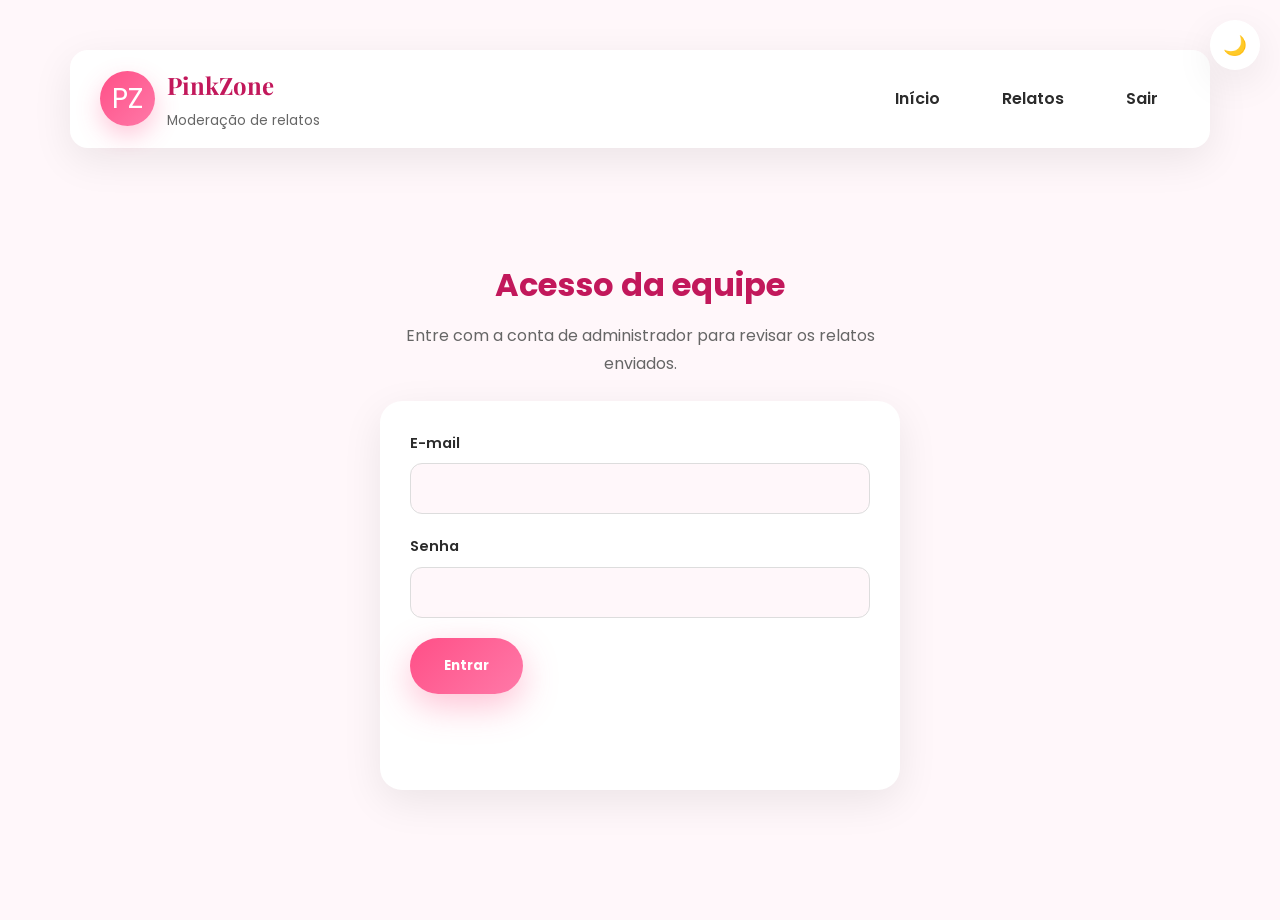
==== admin.html @ 6c85ef93 "Adicionar relatos com Supabase, envio anonimo e painel de moderacao" ====
<!DOCTYPE html>
<html lang="pt-BR">

<head>

<meta charset="UTF-8">

<meta name="viewport" content="width=device-width, initial-scale=1.0">

<meta name="theme-color" content="#ff4f87">

<meta name="robots" content="noindex, nofollow">

<title>PinkZone - Moderação de relatos</title>

<link rel="stylesheet" href="testepz.css">

<link rel="preconnect" href="https://fonts.googleapis.com">

<link rel="preconnect" href="https://fonts.gstatic.com" crossorigin>

<link href="https://fonts.googleapis.com/css2?family=Poppins:wght@300;400;500;600;700;800&display=swap" rel="stylesheet">

</head>

<body>

<button class="dark-mode-toggle" aria-label="Ativar tema escuro">◐</button>

<header>

<nav>

<div class="logo">

<span class="logo-icon">PZ</span>

<div class="logo-text">

<h2>PinkZone</h2>

<small>Moderação de relatos</small>

</div>

</div>

<ul>

<li><a href="testepz.html">Início</a></li>

<li><a href="relatos.html">Relatos</a></li>

<li><a href="#" id="botaoSair">Sair</a></li>

</ul>

</nav>

</header>

<main class="admin-main">

<section id="areaLogin" class="admin-login">

<h1>Acesso da equipe</h1>

<p>Entre com a conta de administrador para revisar os relatos enviados.</p>

<form id="formLogin" class="relato-form">

<div class="relato-campo">

<label for="adminEmail">E-mail</label>

<input id="adminEmail" type="email" autocomplete="username" required>

</div>

<div class="relato-campo">

<label for="adminSenha">Senha</label>

<input id="adminSenha" type="password" autocomplete="current-password" required>

</div>

<button type="submit" class="btn-primary">Entrar</button>

<p id="statusLogin" class="relato-status" role="status" aria-live="polite"></p>

</form>

</section>

<section id="areaPainel" class="admin-painel" hidden>

<h1>Moderação de relatos</h1>

<p>
Revise o texto removendo nomes, lugares ou qualquer dado que possa
identificar alguém antes de publicar.
</p>

<div class="admin-controles">

<label for="filtroStatus">Mostrar:</label>

<select id="filtroStatus">
<option value="todos">Todos</option>
<option value="pendente">Pendentes</option>
<option value="publicado">Publicados</option>
<option value="arquivado">Arquivados</option>
</select>

<button type="button" id="botaoAtualizar" class="btn-secondary">Atualizar</button>

</div>

<p id="statusPainel" class="relato-status" role="status" aria-live="polite"></p>

<div id="listaAdmin" class="relatos-lista"></div>

</section>

</main>

<script src="supabase-config.js"></script>

<script src="supabase-client.js"></script>

<script src="admin.js"></script>

<script src="scriptpzteste.js"></script>

</body>

</html>
---- testepz.css ----
/* ===========================================
   PINKZONE 2.0
   Desenvolvido para o Projeto TCC
=========================================== */

/* GOOGLE FONTS */

@import url('https://fonts.googleapis.com/css2?family=Poppins:wght@300;400;500;600;700;800&family=Playfair+Display:wght@600;700&display=swap');

/* ===========================================
   VARIÁVEIS
=========================================== */

:root{

    --rosa:#ff4f87;
    --rosa-claro:#ffe4ec;
    --rosa-escuro:#c2185b;

    --roxo:#7b2cbf;

    --branco:#ffffff;

    --cinza:#666666;

    --texto:#2b2b2b;

    --background:#fff7fa;

    --gradiente:linear-gradient(135deg,#ff4f87,#ff79a8);

    --sombra:0 12px 40px rgba(0,0,0,.08);

    --radius:22px;

    --transition:.35s ease;

}


/* ===========================================
RESET
=========================================== */

*{

margin:0;

padding:0;

box-sizing:border-box;

font-family:"Poppins",sans-serif;

}


html{

scroll-behavior:smooth;

}


body{

background:var(--background);

color:var(--texto);

overflow-x:hidden;

line-height:1.7;

}


/* ===========================================
LINKS
=========================================== */

a{

text-decoration:none;

color:inherit;

}


img{

max-width:100%;

display:block;

}


/* ===========================================
BOTÃO SAÍDA RÁPIDA
=========================================== */

.quick-exit{

position:fixed;

right:25px;

bottom:25px;

background:#d62839;

color:white;

padding:15px 28px;

border-radius:40px;

font-weight:700;

box-shadow:0 12px 30px rgba(214,40,57,.4);

z-index:9999;

transition:var(--transition);

}

.quick-exit:hover{

transform:translateY(-5px);

}


/* ===========================================
HEADER
=========================================== */

header{

padding:30px 20px;

}


header h1{

font-size:4rem;

font-family:"Playfair Display",serif;

color:var(--rosa-escuro);

}


header p{

margin-top:10px;

font-size:1.2rem;

color:var(--cinza);

}


/* ===========================================
MENU
=========================================== */

nav{

    width:92%;
    max-width:1200px;

    margin:20px auto;

    display:flex;
    justify-content:space-between;
    align-items:center;

    background:white;

    padding:15px 30px;

    border-radius:18px;

    box-shadow:var(--sombra);

    position:sticky;

    top:20px;

    z-index:999;

}
nav ul{

    display:flex;

    align-items:center;

    gap:18px;

    list-style:none;

    margin:0;

    padding:0;

}


nav a{

    display:flex;

    align-items:center;

      justify-content:space-between;


    padding:12px 22px;

    border-radius:12px;

    color:var(--texto);

    font-weight:600;

    white-space:nowrap;

    transition:.3s;

}

nav a::after{

    content:"";

    position:absolute;

    left:50%;

    bottom:-5px;

    width:0;

    height:3px;

    background:var(--rosa);

    border-radius:50px;

    transform:translateX(-50%);

    transition:.3s;

}

nav a:hover::after{

    width:70%;

}

nav a:hover{

    background:var(--rosa-claro);

    color:var(--rosa-escuro);

}

nav .active{

background:var(--gradiente);

color:white;

}


/* ===========================================
MAIN
=========================================== */

main{

width:min(1200px,92%);

margin:auto;

padding:60px 0;

}


/* ===========================================
HERO
=========================================== */

.hero{

display:grid;

grid-template-columns:1fr 1fr;

align-items:center;

gap:70px;

min-height:85vh;

}


.hero-text h1{

font-size:4.5rem;

line-height:1.15;

margin:25px 0;

font-family:"Playfair Display",serif;

}


.hero-text h1 span{

color:var(--rosa);

}


.hero-text p{

font-size:1.15rem;

color:var(--cinza);

margin-bottom:40px;

max-width:550px;

}


/* Badge */

.hero-badge{

display:inline-flex;

align-items:center;

gap:10px;

background:var(--rosa-claro);

padding:10px 18px;

border-radius:50px;

font-weight:600;

color:var(--rosa-escuro);

}


/* ===========================================
BOTÕES HERO
=========================================== */

.hero-buttons{

display:flex;

gap:20px;

margin-top:20px;

flex-wrap:wrap;

}


.btn-primary{

background:var(--gradiente);

color:white;

padding:18px 34px;

border-radius:50px;

font-weight:700;

box-shadow:0 12px 35px rgba(255,79,135,.35);

transition:var(--transition);

display:inline-block;

}


.btn-primary:hover{

transform:translateY(-6px);

}


.btn-secondary{

background:white;

padding:18px 34px;

border-radius:50px;

font-weight:700;

box-shadow:var(--sombra);

transition:var(--transition);

}


.btn-secondary:hover{

background:var(--rosa-claro);

}


/* ===========================================
IMAGEM HERO
=========================================== */

.hero-image{

display:flex;

justify-content:center;

align-items:center;

}


.hero-image img{

width:100%;

max-width:580px;

animation:flutuar 4s ease-in-out infinite;

}


/* ===========================================
ANIMAÇÃO
=========================================== */

@keyframes flutuar{

0%{

transform:translateY(0px);

}

50%{

transform:translateY(-15px);

}

100%{

transform:translateY(0px);

}

}

/* ===========================================
ESTATÍSTICAS
=========================================== */

.stats{

display:grid;

grid-template-columns:repeat(auto-fit,minmax(220px,1fr));

gap:25px;

margin:90px 0;

}

.stat{

background:white;

padding:35px;

border-radius:25px;

text-align:center;

box-shadow:var(--sombra);

transition:var(--transition);

position:relative;

overflow:hidden;

}

.stat::before{

content:"";

position:absolute;

left:0;

top:0;

width:100%;

height:5px;

background:var(--gradiente);

transform:scaleX(0);

transition:.4s;

}

.stat:hover::before{

transform:scaleX(1);

}

.stat:hover{

transform:translateY(-10px);

}

.stat h2{

font-size:2.8rem;

color:var(--rosa);

margin-bottom:10px;

font-weight:700;

}

.stat p{

color:var(--cinza);

font-size:.95rem;

}


/* ===========================================
SOBRE HOME
=========================================== */

.about-home{

margin:120px 0;

display:grid;

grid-template-columns:1fr 1fr;

gap:60px;

align-items:center;

}

.about-text h2{

font-size:2.8rem;

margin-bottom:25px;

font-family:"Playfair Display",serif;

color:var(--rosa-escuro);

}

.about-text p{

font-size:1.05rem;

margin-bottom:18px;

color:var(--cinza);

line-height:1.8;

}

.about-home::after{

content:"🌸";

display:flex;

align-items:center;

justify-content:center;

font-size:180px;

background:var(--rosa-claro);

border-radius:35px;

height:420px;

}


/* ===========================================
TÍTULOS
=========================================== */

.titulo-secao{

text-align:center;

font-size:2.8rem;

margin-bottom:60px;

font-family:"Playfair Display",serif;

color:var(--rosa-escuro);

}


/* ===========================================
GRID
=========================================== */

.grid-layout{

display:grid;

grid-template-columns:repeat(auto-fit,minmax(300px,1fr));

gap:30px;

}


/* ===========================================
CARDS
=========================================== */

.card{

background:white;

padding:35px;

border-radius:25px;

box-shadow:var(--sombra);

transition:.35s;

position:relative;

overflow:hidden;

}

.card::before{

content:"";

position:absolute;

top:0;

left:0;

height:6px;

width:100%;

background:var(--gradiente);

transform:scaleX(0);

transition:.4s;

}

.card:hover::before{

transform:scaleX(1);

}

.card:hover{

    transform:translateY(-10px);

    box-shadow:0 18px 45px rgba(0,0,0,.12);

}

.icone{

width:85px;

height:85px;

border-radius:50%;

display:flex;

align-items:center;

justify-content:center;

font-size:2rem;

background:var(--rosa-claro);

margin-bottom:25px;

}

.card h3{

font-size:1.35rem;

margin-bottom:18px;

color:var(--rosa-escuro);

}

.card p{

color:var(--cinza);

line-height:1.8;

}


/* ===========================================
CARD DESTAQUE
=========================================== */

.card.destaque{

    background:linear-gradient(135deg,#ff4f87,#ff79a8);

    color:white;

    border:none;

}

.card.destaque h3{

    color:white;

}

.card.destaque p{

    color:white;

}

.card.destaque .icone{

    background:rgba(255,255,255,.15);

}

body.dark-theme .card.destaque{

    background:linear-gradient(135deg,#ff4f87,#c2185b);

}

body.dark-theme .card.destaque h3,

body.dark-theme .card.destaque p{

    color:white;

}

body.dark-theme .card.destaque .icone{

    background:rgba(255,255,255,.15);

}

/* ===========================================
CTA
=========================================== */

.cta{

margin:120px 0;

background:var(--gradiente);

padding:100px;

border-radius:35px;

text-align:center;

color:white;

box-shadow:0 20px 50px rgba(255,79,135,.25);

}

.cta h2{

font-size:3rem;

margin-bottom:20px;

font-family:"Playfair Display",serif;

}

.cta p{

font-size:1.15rem;

max-width:700px;

margin:auto;

margin-bottom:35px;

opacity:.95;

}

.cta .btn-primary{

background:white;

color:var(--rosa-escuro);

box-shadow:none;

}

.cta .btn-primary:hover{

background:#fff4f8;

transform:translateY(-5px);

}


/* ===========================================
ANIMAÇÕES
=========================================== */

.card,
.stat,
.hero-text,
.hero-image{

    animation:fadeUp .8s ease forwards;

}

.card{

    background:white;
    padding:35px;
    border-radius:25px;
    box-shadow:var(--sombra);

    transition:
        transform .35s,
        box-shadow .35s,
        background .35s;

    transform:none;

}

.stat{

    opacity:0;
    animation:fadeCard .8s forwards;

}

@keyframes fadeCard{

    from{
        opacity:0;
        transform:translateY(30px);
    }

    to{
        opacity:1;
        transform:none;
    }

}

/* ===========================================
RODAPÉ
=========================================== */

footer{

margin-top:120px;

background:#fff7fa;

padding:60px 10%;

border-top:1px solid rgba(0,0,0,.08);

}

.footer-container{

display:grid;

grid-template-columns:2fr 1fr 1fr;

gap:50px;

}

.footer-logo h2{

font-family:"Playfair Display",serif;

color:var(--rosa-escuro);

font-size:2rem;

margin-bottom:15px;

}

.footer-logo p{

color:var(--cinza);

line-height:1.8;

}

.footer-links h3{

margin-bottom:20px;

color:var(--rosa-escuro);

}

.footer-links a{

display:block;

margin-bottom:12px;

color:var(--cinza);

transition:.3s;

}

.footer-links a:hover{

color:var(--rosa);

padding-left:8px;

}

.footer-copy{

margin-top:50px;

text-align:center;

color:var(--cinza);

font-size:.95rem;

}




/* ===========================================
MODO ESCURO
=========================================== */

.dark-mode-toggle{

position:fixed;

top:20px;

right:20px;

width:50px;

height:50px;

border:none;

border-radius:50%;

background:white;

cursor:pointer;

box-shadow:var(--sombra);

font-size:1.2rem;

z-index:9999;

transition:.3s;

}

.dark-mode-toggle:hover{

transform:rotate(20deg);

}

body.dark-theme{

--background:#121212;

--texto:#f2f2f2;

--cinza:#bdbdbd;

--branco:#1d1d1d;

--rosa-claro:#2a1d22;

}

body.dark-theme nav,

body.dark-theme .card,

body.dark-theme .stat,

body.dark-theme footer,

body.dark-theme .chat-container{

background:#1d1d1d;

}

body.dark-theme .chat-messages{

background:#161616;

}

body.dark-theme .chat-input-area{

background:#1d1d1d;

}

body.dark-theme input{

background:#121212;

color:white;

border-color:#333;

}
body.dark-theme{

transition:.4s;

}

body.dark-theme .btn-secondary{

background:#2a2a2a;

color:white;

}

body.dark-theme .btn-secondary:hover{

background:#333;

}

/* ===========================================
RESPONSIVIDADE
=========================================== */

@media(max-width:1000px){

.hero{

grid-template-columns:1fr;

text-align:center;

}

.hero-text{

order:2;

}

.hero-image{

order:1;

}

.hero-buttons{

justify-content:center;

}

.stats{

grid-template-columns:repeat(2,1fr);

}

.about-home{

grid-template-columns:1fr;

}

.about-home::after{

height:250px;

font-size:120px;

}

.footer-container{

grid-template-columns:1fr;

}

}

@media(max-width:768px){

header h1{

font-size:2.8rem;

}

.hero-text h1{

font-size:2.7rem;

}

.stats{

grid-template-columns:1fr;

}

.grid-layout{

grid-template-columns:1fr;

}

nav{

flex-direction:column;

border-radius:25px;

}

nav a{

width:100%;

text-align:center;

}

.cta{

padding:45px 25px;

}

.cta h2{

font-size:2rem;

}

.chat-container{

width:calc(100% - 30px);

right:15px;

height:450px;

}

.open-chat-btn{

right:15px;

}

.quick-exit{

left:15px;

right:15px;

width:auto;

text-align:center;

}

}

@media(max-width:500px){

.hero-text h1{

font-size:2.2rem;

}

.hero-text p{

font-size:1rem;

}

.btn-primary,

.btn-secondary{

width:100%;

text-align:center;

}

.hero-buttons{

flex-direction:column;

}

}
.hero{

gap:40px;

}

.about-text h2{

font-size:2.2rem;

}

.titulo-secao{

font-size:2.3rem;

}
body.dark-theme .card{

background:#1d1d1d;

color:#f5f5f5;

border:1px solid #333;

}

body.dark-theme .card h3{

color:#ff7aa8;

}

body.dark-theme .card p{

color:#d5d5d5;

}

body.dark-theme .icone{

background:#2b2b2b;

}
.logo{

    display:flex;

    align-items:center;

    gap:12px;

    flex-shrink:0;
    text-decoration:none;
    border-radius:16px;
    transition:transform .2s ease, opacity .2s ease;

}

.logo:hover{

    transform:translateY(-2px);
    opacity:.85;

}

.logo:focus-visible{

    outline:3px solid var(--rosa);
    outline-offset:6px;

}

.logo-icon{

    width:55px;

    height:55px;

    border-radius:50%;

    background:var(--gradiente);

    display:flex;

    justify-content:center;

    align-items:center;

    font-size:28px;

    color:white;

    box-shadow:0 10px 25px rgba(255,79,135,.30);

}

.logo-text h2{

    font-size:1.5rem;

    margin:0;

    color:var(--rosa-escuro);

    font-family:"Playfair Display",serif;

}

.logo-text small{

    color:var(--cinza);

    font-size:.85rem;

}

.menu-alerta{

    background:#d62839;

    color:#fff !important;

    padding:12px 24px;

    border-radius:50px;

    font-weight:700;

    transition:.3s;

}

.menu-alerta:hover{

    background:#b71c2d;

    color:white !important;

    transform:translateY(-2px);

}

/*=========================
PESQUISA REDE DE APOIO
=========================*/

.pesquisa-apoio{

    margin-bottom:60px;

    text-align:center;

}

.subtitulo-pesquisa{

    color:var(--cinza);

    margin-bottom:25px;

}

#pesquisaApoio{

    width:min(650px,95%);

    padding:18px 25px;

    border:none;

    border-radius:50px;

    box-shadow:var(--sombra);

    font-size:1rem;

    outline:none;

    transition:.3s;

}

#pesquisaApoio:focus{

    transform:scale(1.02);

    box-shadow:0 15px 35px rgba(255,79,135,.25);

}

/*==========================
QUIZ
==========================*/

.quiz-alerta{

margin:120px 0;

text-align:center;

}

.quiz-texto{

max-width:700px;

margin:auto;

margin-bottom:40px;

color:var(--cinza);

}

.quiz-box{

max-width:800px;

margin:auto;

background:white;

padding:40px;

border-radius:25px;

box-shadow:var(--sombra);

display:flex;

flex-direction:column;

gap:18px;

}

.quiz-box label{

display:flex;

align-items:center;

gap:15px;

padding:15px;

border-radius:15px;

cursor:pointer;

transition:.3s;

}

.quiz-box label:hover{

background:var(--rosa-claro);

}

.quiz-box input{

width:20px;

height:20px;

cursor:pointer;

}

#resultadoQuiz{

margin-top:30px;

padding:25px;

border-radius:20px;

font-weight:600;

display:none;

line-height:1.8;

}

/*==============================
TIMELINE
==============================*/

.timeline-section{

margin:140px 0;

}

.timeline-subtitulo{

text-align:center;

max-width:700px;

margin:auto;

margin-bottom:60px;

color:var(--cinza);

}

.timeline{

max-width:900px;

margin:auto;

position:relative;

}

.timeline::before{

content:"";

position:absolute;

left:34px;

top:0;

width:4px;

height:100%;

background:linear-gradient(var(--rosa),#ffb3ca);

border-radius:50px;

}

.timeline-item{

display:flex;

gap:30px;

margin-bottom:45px;

align-items:flex-start;

}

.timeline-numero{

width:70px;

height:70px;

background:var(--gradiente);

color:white;

border-radius:50%;

display:flex;

justify-content:center;

align-items:center;

font-size:1.6rem;

font-weight:bold;

flex-shrink:0;

box-shadow:0 12px 30px rgba(255,79,135,.35);

z-index:2;

}

.timeline-conteudo{

background:white;

padding:30px;

border-radius:20px;

box-shadow:var(--sombra);

width:100%;

transition:.3s;

}

.timeline-conteudo:hover{

transform:translateX(10px);

}

.timeline-conteudo h3{

margin-bottom:10px;

color:var(--rosa-escuro);

}

.timeline-conteudo p{

color:var(--cinza);

}

/*==================================
COMPARAÇÃO
==================================*/

.comparacao{

margin:140px 0;

}

.comparacao-texto{

text-align:center;

max-width:750px;

margin:auto;

margin-bottom:60px;

color:var(--cinza);

}

.comparacao-grid{

display:grid;

grid-template-columns:repeat(auto-fit,minmax(340px,1fr));

gap:35px;

}

.comparacao-card{

padding:40px;

border-radius:25px;

box-shadow:var(--sombra);

transition:.35s;

}

.comparacao-card:hover{

transform:translateY(-10px);

}

.saudavel{

background:#ecfff2;

border-left:8px solid #32b768;

}

.abusiva{

background:#fff0f2;

border-left:8px solid #d62839;

}

.comparacao-card h3{

margin-bottom:25px;

font-size:1.5rem;

}

.comparacao-card ul{

list-style:none;

display:flex;

flex-direction:column;

gap:18px;

}

.comparacao-card li{

font-size:1.02rem;

line-height:1.7;

}

/* Espaçamento entre seções */

main section{

    margin-top:120px;

}

main section:first-child{

    margin-top:0;

}

/* =====================================================
   PÁGINA SINAIS
=====================================================*/

/* Espaçamento */

.quiz-alerta,
.timeline-section,
.comparacao{

    margin:120px 0;

}

/* ================= QUIZ ================= */

.quiz-texto{

    text-align:center;

    max-width:700px;

    margin:0 auto 40px;

    color:var(--cinza);

    font-size:1.05rem;

}

.quiz-box{

    max-width:850px;

    margin:auto;

    background:white;

    padding:45px;

    border-radius:25px;

    box-shadow:var(--sombra);

}

.quiz-box label{

    display:flex;

    align-items:center;

    gap:18px;

    padding:18px;

    margin-bottom:18px;

    border-radius:15px;

    cursor:pointer;

    transition:.3s;

}

.quiz-box label:hover{

    background:var(--rosa-claro);

}

.quiz-box input{

    transform:scale(1.3);

}

.quiz-box .btn-primary{

    margin-top:25px;

}

#resultadoQuiz{

    margin-top:30px;

    padding:25px;

    border-radius:18px;

    background:var(--rosa-claro);

    display:none;

}

/* ================= TIMELINE ================= */

.timeline{

    max-width:900px;

    margin:60px auto;

}

.timeline-item{

    display:flex;

    align-items:flex-start;

    gap:30px;

    margin-bottom:60px;

}

.timeline-numero{

    width:65px;

    height:65px;

    border-radius:50%;

    background:var(--gradiente);

    color:white;

    display:flex;

    align-items:center;

    justify-content:center;

    font-size:1.5rem;

    font-weight:700;

    flex-shrink:0;

}

.timeline-conteudo{

    background:white;

    padding:30px;

    border-radius:20px;

    box-shadow:var(--sombra);

    width:100%;

}

/* ================= COMPARAÇÃO ================= */

.comparacao-texto{

    text-align:center;

    max-width:800px;

    margin:0 auto 50px;

    color:var(--cinza);

}

.comparacao-grid{

    display:grid;

    grid-template-columns:repeat(auto-fit,minmax(350px,1fr));

    gap:35px;

}

.comparacao-card{

    background:white;

    padding:40px;

    border-radius:25px;

    box-shadow:var(--sombra);

}

.comparacao-card h3{

    margin-bottom:25px;

}

.comparacao-card ul{

    list-style:none;

}

.comparacao-card li{

    margin-bottom:15px;

    line-height:1.8;

}

.saudavel{

    border-top:8px solid #4CAF50;

}

.abusiva{

    border-top:8px solid #d62839;

}

/* ================= MODO ESCURO ================= */

body.dark-theme .quiz-box,
body.dark-theme .timeline-conteudo,
body.dark-theme .comparacao-card{

    background:#1d1d1d;

}

body.dark-theme #resultadoQuiz{

    background:#2b2b2b;

}
#resultadoQuiz{

    display:none;

    margin-top:30px;

    padding:25px;

    border-radius:20px;

    background:var(--rosa-claro);

    border-left:8px solid var(--rosa);

    animation:fadeUp .5s ease;

}

/* ===== MODAL DE AJUDA ===== */

.modal-ajuda{

    position:fixed;

    inset:0;

    background:rgba(0,0,0,.55);

    display:none;

    justify-content:center;

    align-items:center;

    z-index:99999;

}

.modal-ajuda.ativo{

    display:flex;

}

.modal-conteudo{

    width:420px;

    max-width:90%;

    background:white;

    border-radius:25px;

    padding:35px;

    position:relative;

    animation:popup .3s ease;

}

@keyframes popup{

    from{

        transform:scale(.8);

        opacity:0;

    }

    to{

        transform:scale(1);

        opacity:1;

    }

}

.fechar-modal{

    position:absolute;

    right:20px;

    top:15px;

    cursor:pointer;

    font-size:22px;

}

.modal-topo{

    text-align:center;

    margin-bottom:30px;

}

.modal-icone{

    font-size:50px;

    margin-bottom:10px;

}

.modal-opcoes{

    display:flex;

    flex-direction:column;

    gap:15px;

}

.opcao-ajuda{

    display:flex;

    align-items:center;

    gap:15px;

    padding:18px;

    border-radius:15px;

    background:#f8f8f8;

    transition:.3s;

}

.opcao-ajuda:hover{

    transform:translateY(-3px);

    background:#ffe4ec;

}

.opcao-ajuda strong{

    display:block;

}

.opcao-ajuda small{

    color:#666;

}

body.dark-theme .modal-conteudo{

    background:#1d1d1d;

    color:white;

}

body.dark-theme .opcao-ajuda{

    background:#2a2a2a;

}

body.dark-theme .opcao-ajuda:hover{

    background:#3b2b34;

}

/* ===========================================
   CONTATOS DE CONFIANÇA
=========================================== */

.nav-acoes{

    display:flex;
    align-items:center;
    gap:10px;

}

.menu-contatos{

    background:var(--rosa-claro);
    color:var(--rosa-escuro);
    padding:12px 20px;
    border:2px solid var(--rosa);
    border-radius:50px;
    font-family:inherit;
    font-size:1rem;
    font-weight:700;
    line-height:1.2;
    white-space:nowrap;
    cursor:pointer;
    transition:.3s;

}

.menu-contatos:hover,
.menu-contatos[aria-expanded="true"]{

    background:var(--rosa);
    color:white;
    transform:translateY(-2px);

}

.contatos-popover{

    position:fixed;
    z-index:10000;
    display:none;
    flex-direction:column;
    padding:18px;
    background:white;
    border:1px solid #f2d8e2;
    border-radius:20px;
    box-shadow:0 24px 60px rgba(194,24,91,.20);
    overflow-y:auto;
    overscroll-behavior:contain;

}

.contatos-popover.ativo{

    display:flex;
    animation:contatosPopup .18s ease;

}

@keyframes contatosPopup{

    from{
        opacity:0;
        transform:translateY(-6px);
    }

    to{
        opacity:1;
        transform:translateY(0);
    }

}

.contatos-topo{

    display:flex;
    align-items:flex-start;
    justify-content:space-between;
    gap:12px;
    margin-bottom:12px;

}

.contatos-topo h3{

    font-size:1.02rem;
    line-height:1.3;
    color:var(--rosa-escuro);
    margin:0;

}

.contatos-topo p{

    font-size:.75rem;
    line-height:1.4;
    color:var(--cinza);
    margin-top:2px;

}

.contatos-fechar{

    border:0;
    background:none;
    color:var(--cinza);
    font-size:24px;
    line-height:1;
    padding:2px 7px;
    border-radius:8px;
    cursor:pointer;
    transition:.2s;

}

.contatos-fechar:hover{

    background:var(--rosa-claro);
    color:var(--rosa-escuro);

}

.contatos-lista{

    display:flex;
    flex-direction:column;
    gap:10px;
    margin-bottom:12px;

}

.contato-item{

    background:white;
    border:1px solid #f2d8e2;
    border-radius:14px;
    overflow:hidden;

}

.contato-nome{

    display:flex;
    align-items:center;
    gap:10px;
    width:100%;
    padding:10px 12px;
    border:0;
    background:transparent;
    font-family:inherit;
    text-align:left;
    cursor:pointer;
    transition:background .2s;

}

.contato-nome:hover{

    background:var(--rosa-claro);

}

.contato-avatar{

    width:34px;
    height:34px;
    flex:0 0 34px;
    border-radius:50%;
    background:var(--gradiente);
    color:white;
    display:flex;
    align-items:center;
    justify-content:center;
    font-size:.9rem;
    font-weight:700;

}

.contato-info{

    display:flex;
    flex-direction:column;
    flex:1;
    min-width:0;

}

.contato-info strong{

    font-size:.9rem;
    line-height:1.35;
    color:var(--texto);
    overflow:hidden;
    text-overflow:ellipsis;
    white-space:nowrap;

}

.contato-info small{

    font-size:.72rem;
    line-height:1.35;
    color:var(--cinza);
    overflow:hidden;
    text-overflow:ellipsis;
    white-space:nowrap;

}

.contato-seta{

    color:var(--rosa);
    font-size:1.4rem;
    line-height:1;
    transition:transform .2s;

}

.contato-item.aberto .contato-seta{

    transform:rotate(90deg);

}

.contato-acoes{

    display:none;
    flex-wrap:wrap;
    gap:8px;
    padding:0 12px 12px;

}

.contato-item.aberto .contato-acoes{

    display:flex;

}

.contato-whatsapp{

    flex:1;
    min-width:110px;
    text-align:center;
    background:#25d366;
    color:white;
    padding:9px 12px;
    border-radius:10px;
    font-size:.8rem;
    font-weight:700;
    transition:.2s;

}

.contato-whatsapp:hover{

    background:#1eb457;
    color:white;

}

.contato-editar,
.contato-excluir{

    border:0;
    border-radius:10px;
    padding:9px 12px;
    font-family:inherit;
    font-size:.78rem;
    font-weight:600;
    cursor:pointer;
    transition:.2s;

}

.contato-editar{

    background:var(--rosa-claro);
    color:var(--rosa-escuro);

}

.contato-editar:hover{

    background:var(--rosa);
    color:white;

}

.contato-excluir{

    background:#fff0f0;
    color:#c62828;

}

.contato-excluir:hover{

    background:#c62828;
    color:white;

}

.contatos-vazio{

    display:none;
    padding:16px 8px;
    margin-bottom:12px;
    border-radius:14px;
    background:var(--rosa-claro);
    color:var(--cinza);
    font-size:.82rem;
    line-height:1.5;
    text-align:center;

}

.contatos-adicionar{

    display:none;
    width:100%;
    padding:11px;
    border:1.5px dashed var(--rosa);
    border-radius:12px;
    background:var(--rosa-claro);
    color:var(--rosa-escuro);
    font-family:inherit;
    font-size:.85rem;
    font-weight:700;
    cursor:pointer;
    transition:.2s;

}

.contatos-adicionar:hover{

    background:var(--rosa);
    color:white;
    border-style:solid;

}

.contatos-form{

    display:flex;
    flex-direction:column;
    gap:4px;

}

.contatos-form label{

    margin-top:4px;
    font-size:.76rem;
    font-weight:600;
    color:var(--texto);

}

.contatos-form input,
.contatos-form select{

    width:100%;
    padding:10px 12px;
    border:1.5px solid #f0d3df;
    border-radius:10px;
    background:white;
    color:var(--texto);
    font-family:inherit;
    font-size:.86rem;
    outline:none;
    transition:.2s;

}

.contatos-form input:focus,
.contatos-form select:focus{

    border-color:var(--rosa);
    box-shadow:0 0 0 3px rgba(255,79,135,.14);

}

.contatos-form input::placeholder{

    color:#b9a6ad;

}

.contatos-erro{

    min-height:1em;
    color:#c62828;
    font-size:.72rem;
    line-height:1.35;

}

.contatos-form-acoes{

    display:flex;
    gap:8px;
    margin-top:6px;

}

.contatos-salvar{

    flex:1;
    border:0;
    border-radius:10px;
    padding:11px;
    background:var(--gradiente);
    color:white;
    font-family:inherit;
    font-size:.86rem;
    font-weight:700;
    cursor:pointer;
    transition:.2s;

}

.contatos-salvar:hover{

    filter:brightness(.95);
    transform:translateY(-1px);

}

.contatos-cancelar{

    border:1.5px solid #f0d3df;
    border-radius:10px;
    padding:11px 14px;
    background:white;
    color:var(--cinza);
    font-family:inherit;
    font-size:.82rem;
    font-weight:600;
    cursor:pointer;
    transition:.2s;

}

.contatos-cancelar:hover{

    background:#f8f8f8;

}

.contatos-status{

    min-height:1em;
    margin-top:8px;
    font-size:.74rem;
    line-height:1.35;
    text-align:center;

}

/* TEMA ESCURO */

body.dark-theme .menu-contatos{

    background:#33242b;
    color:#ff9dbd;
    border-color:var(--rosa);

}

body.dark-theme .menu-contatos:hover,
body.dark-theme .menu-contatos[aria-expanded="true"]{

    background:var(--rosa);
    color:white;

}

body.dark-theme .contatos-popover{

    background:#1d1d1d;
    border-color:#3a2b33;
    box-shadow:0 24px 60px rgba(0,0,0,.5);

}

body.dark-theme .contatos-topo h3{

    color:#ff9dbd;

}

body.dark-theme .contatos-topo p{

    color:#b9b9b9;

}

body.dark-theme .contatos-fechar{

    color:#b9b9b9;

}

body.dark-theme .contatos-fechar:hover{

    background:#33242b;
    color:#ff9dbd;

}

body.dark-theme .contato-item{

    background:#242424;
    border-color:#3a2b33;

}

body.dark-theme .contato-nome:hover{

    background:#33242b;

}

body.dark-theme .contato-info strong{

    color:#f5f5f5;

}

body.dark-theme .contato-info small{

    color:#b9b9b9;

}

body.dark-theme .contato-editar{

    background:#33242b;
    color:#ff9dbd;

}

body.dark-theme .contato-editar:hover{

    background:var(--rosa);
    color:white;

}

body.dark-theme .contato-excluir{

    background:#3a1f24;
    color:#ff8a8a;

}

body.dark-theme .contato-excluir:hover{

    background:#c62828;
    color:white;

}

body.dark-theme .contatos-vazio{

    background:#33242b;
    color:#d6c3ca;

}

body.dark-theme .contatos-adicionar{

    background:#33242b;
    color:#ff9dbd;

}

body.dark-theme .contatos-adicionar:hover{

    background:var(--rosa);
    color:white;

}

body.dark-theme .contatos-form label{

    color:#f5f5f5;

}

body.dark-theme .contatos-form input,
body.dark-theme .contatos-form select{

    background:#242424;
    color:#f5f5f5;
    border-color:#3a2b33;

}

body.dark-theme .contatos-cancelar{

    background:#242424;
    color:#d6c3ca;
    border-color:#3a2b33;

}

body.dark-theme .contatos-cancelar:hover{

    background:#33242b;

}

@media(max-width:768px){

    nav ul{

        flex-wrap:wrap;
        justify-content:center;
        width:100%;
        gap:10px;

    }

    nav a{

        width:auto;

    }

    .nav-acoes{

        width:100%;
        flex-wrap:wrap;
        justify-content:center;
        gap:8px;

    }

    .nav-acoes .menu-contatos,
    .nav-acoes .menu-alerta{

        flex:1 1 0;
        min-width:0;
        max-width:220px;
        display:flex;
        align-items:center;
        justify-content:center;
        text-align:center;
        font-size:.9rem;
        padding:10px 8px;

    }

    .contatos-popover{

        padding:16px;

    }

}

@media(max-width:500px){

    nav{

        padding:14px 12px;

    }

    nav ul{

        gap:8px;

    }

    nav a{

        padding:10px 12px;

    }

}

/* ===========================================
   INTERFACE MOBILE
=========================================== */

.menu-mobile-toggle,
.menu-mobile-item{

    display:none;

}

.back-to-top{

    position:fixed;
    right:24px;
    bottom:24px;
    width:48px;
    height:48px;
    border:0;
    border-radius:50%;
    background:var(--gradiente);
    color:white;
    font-family:inherit;
    font-size:1.25rem;
    font-weight:700;
    line-height:1;
    cursor:pointer;
    box-shadow:0 12px 30px rgba(255,79,135,.35);
    opacity:0;
    visibility:hidden;
    transform:translateY(12px);
    transition:.25s;
    z-index:9998;

}

.back-to-top.show{

    opacity:1;
    visibility:visible;
    transform:translateY(0);

}

body.tem-saida-rapida .back-to-top{

    bottom:95px;

}

@media(max-width:1150px){

    html{

        -webkit-text-size-adjust:100%;

    }

    body{

        padding-bottom:env(safe-area-inset-bottom);

    }

    header{

        padding:12px 12px 0;

    }

    nav{

        width:100%;
        max-width:none;
        margin:10px auto;
        padding:10px 14px;
        flex-direction:row;
        align-items:center;
        justify-content:space-between;
        gap:10px;
        border-radius:16px;
        top:10px;

    }

    nav .logo{

        gap:10px;
        min-width:0;

    }

    nav .logo-icon{

        width:44px;
        height:44px;
        flex:0 0 44px;
        font-size:22px;

    }

    .logo-text{

        min-width:0;

    }

    .logo-text h2{

        font-size:1.2rem;
        line-height:1.2;

    }

    .logo-text small{

        display:block;
        font-size:.7rem;
        line-height:1.3;
        white-space:nowrap;
        overflow:hidden;
        text-overflow:ellipsis;

    }

    .menu-mobile-toggle{

        display:flex;
        flex:0 0 44px;
        flex-direction:column;
        align-items:center;
        justify-content:center;
        gap:5px;
        width:44px;
        height:44px;
        border:0;
        border-radius:14px;
        background:var(--rosa-claro);
        cursor:pointer;
        transition:.2s;

    }

    .menu-mobile-toggle span{

        width:22px;
        height:2.5px;
        border-radius:2px;
        background:var(--rosa-escuro);
        transition:.25s;

    }

    nav.menu-aberto .menu-mobile-toggle span:nth-child(1){

        transform:translateY(7.5px) rotate(45deg);

    }

    nav.menu-aberto .menu-mobile-toggle span:nth-child(2){

        opacity:0;

    }

    nav.menu-aberto .menu-mobile-toggle span:nth-child(3){

        transform:translateY(-7.5px) rotate(-45deg);

    }

    .dark-mode-toggle{

        display:none;

    }

    html.menu-mobile-pronto nav ul{

        display:none;
        position:absolute;
        top:calc(100% + 10px);
        left:0;
        right:0;
        width:auto;
        max-height:calc(100dvh - 120px);
        overflow-y:auto;
        flex-direction:column;
        flex-wrap:nowrap;
        align-items:stretch;
        gap:6px;
        padding:12px;
        background:white;
        border-radius:18px;
        box-shadow:0 20px 50px rgba(0,0,0,.16);
        z-index:1000;
        overscroll-behavior:contain;

    }

    html.menu-mobile-pronto nav.menu-aberto ul{

        display:flex;
        animation:menuDrop .2s ease;

    }

    @keyframes menuDrop{

        from{
            opacity:0;
            transform:translateY(-6px);
        }

        to{
            opacity:1;
            transform:translateY(0);
        }

    }

    nav ul li{

        width:100%;

    }

    nav ul a{

        width:100%;
        justify-content:flex-start;
        padding:12px 14px;
        border-radius:12px;
        white-space:normal;
        text-align:left;

    }

    nav a::after{

        display:none;

    }

    .nav-acoes{

        width:100%;
        flex-direction:row;
        flex-wrap:wrap;
        gap:8px;

    }

    .nav-acoes .menu-contatos,
    .nav-acoes .menu-alerta{

        flex:1 1 120px;
        max-width:none;
        min-width:0;
        font-size:.92rem;
        padding:12px 10px;
        justify-content:center;

    }

    .menu-mobile-item{

        display:block;
        width:100%;

    }

    .menu-mobile-item[hidden]{

        display:none !important;

    }

    .tema-mobile,
    .instalar-app{

        display:flex;
        align-items:center;
        justify-content:center;
        gap:8px;
        width:100%;
        padding:12px 14px;
        border:1.5px solid #f0d3df;
        border-radius:12px;
        background:var(--rosa-claro);
        color:var(--rosa-escuro);
        font-family:inherit;
        font-size:.9rem;
        font-weight:700;
        cursor:pointer;
        transition:.2s;

    }

    .tema-mobile:hover{

        background:var(--rosa);
        color:white;

    }

    .tema-icone{

        font-size:1.1rem;
        line-height:1;

    }

    .instalar-app{

        background:var(--gradiente);
        border:0;
        color:white;

    }

    .instalar-app:hover{

        filter:brightness(.96);

    }

    body.dark-theme nav ul{

        background:#1d1d1d;
        border:1px solid #3a2b33;

    }

    body.dark-theme nav ul a:hover{

        background:#33242b;

    }

    body.dark-theme .tema-mobile{

        background:#33242b;
        color:#ff9dbd;
        border-color:#3a2b33;

    }

    body.dark-theme .tema-mobile:hover{

        background:var(--rosa);
        color:white;

    }

    main{

        width:100%;
        padding:32px 16px 44px;

    }

    main section{

        margin-top:56px;

    }

    .hero{

        min-height:auto;
        grid-template-columns:1fr;
        gap:28px;
        padding-top:6px;
        text-align:center;

    }

    .hero-text h1{

        font-size:clamp(2rem,9vw,2.7rem);
        margin:16px 0;

    }

    .hero-text p{

        font-size:1rem;
        line-height:1.7;
        margin-bottom:26px;

    }

    .hero-badge{

        max-width:100%;
        justify-content:center;
        padding:8px 14px;
        font-size:.82rem;
        line-height:1.4;
        text-align:center;

    }

    .hero-buttons{

        gap:12px;
        margin-top:8px;

    }

    .btn-primary,
    .btn-secondary{

        padding:15px 22px;

    }

    .hero-image img{

        max-width:300px;
        margin:0 auto;

    }

    .stats{

        grid-template-columns:1fr;
        gap:14px;
        margin:48px 0;

    }

    .stat{

        padding:22px;
        border-radius:18px;

    }

    .stat h2{

        font-size:2.1rem;

    }

    .about-home{

        margin:56px 0;
        gap:24px;

    }

    .about-home::after{

        height:190px;
        font-size:90px;
        border-radius:24px;

    }

    .about-text h2{

        font-size:1.8rem;
        margin-bottom:16px;

    }

    .about-text p{

        font-size:.98rem;
        line-height:1.7;
        margin-bottom:14px;

    }

    .titulo-secao{

        font-size:1.75rem;
        line-height:1.3;
        margin-bottom:28px;

    }

    .grid-layout{

        grid-template-columns:1fr;
        gap:16px;

    }

    .card{

        padding:22px;
        border-radius:18px;

    }

    .icone{

        width:62px;
        height:62px;
        font-size:1.6rem;
        margin-bottom:18px;

    }

    .card h3{

        font-size:1.15rem;
        line-height:1.35;
        margin-bottom:10px;

    }

    .card p{

        font-size:.95rem;
        line-height:1.7;

    }

    .cta{

        margin:56px 0;
        padding:34px 20px;
        border-radius:24px;

    }

    .cta h2{

        font-size:1.8rem;
        line-height:1.3;

    }

    .cta p{

        font-size:1rem;
        line-height:1.6;
        margin-bottom:26px;

    }

    .pesquisa-apoio{

        margin-bottom:36px;

    }

    #pesquisaApoio{

        padding:14px 18px;
        font-size:.95rem;

    }

    .quiz-alerta,
    .timeline-section,
    .comparacao{

        margin:56px 0;

    }

    .quiz-texto,
    .timeline-subtitulo,
    .comparacao-texto{

        font-size:.95rem;
        margin-bottom:28px;

    }

    .quiz-box{

        padding:18px;
        border-radius:18px;

    }

    .quiz-box label{

        padding:12px;
        gap:12px;
        margin-bottom:10px;
        font-size:.95rem;
        line-height:1.5;

    }

    #resultadoQuiz{

        padding:18px;
        font-size:.95rem;

    }

    .timeline{

        margin:36px auto;

    }

    .timeline::before{

        left:23px;

    }

    .timeline-item{

        gap:14px;
        margin-bottom:26px;

    }

    .timeline-numero{

        width:48px;
        height:48px;
        font-size:1.05rem;

    }

    .timeline-conteudo{

        padding:18px;
        border-radius:16px;

    }

    .timeline-conteudo h3{

        font-size:1.05rem;

    }

    .timeline-conteudo p{

        font-size:.93rem;
        line-height:1.6;

    }

    .comparacao-grid{

        grid-template-columns:1fr;
        gap:18px;

    }

    .comparacao-card{

        padding:22px;
        border-radius:18px;

    }

    .comparacao-card h3{

        font-size:1.25rem;
        margin-bottom:16px;

    }

    .comparacao-card li{

        font-size:.95rem;
        line-height:1.6;
        margin-bottom:10px;

    }

    .modal-ajuda{

        padding:12px;

    }

    .modal-conteudo{

        width:100%;
        max-width:420px;
        max-height:calc(100dvh - 24px);
        overflow-y:auto;
        padding:24px 20px;
        border-radius:20px;

    }

    .modal-topo{

        margin-bottom:20px;

    }

    .modal-icone{

        font-size:38px;

    }

    .opcao-ajuda{

        padding:14px;
        gap:12px;

    }

    .opcao-ajuda strong{

        font-size:.92rem;

    }

    .opcao-ajuda small{

        font-size:.8rem;

    }

    footer{

        margin-top:56px;
        padding:40px 20px calc(40px + env(safe-area-inset-bottom));

    }

    .footer-container{

        gap:28px;

    }

    .footer-copy{

        margin-top:28px;
        font-size:.85rem;

    }

    .footer-links a{

        margin-bottom:8px;

    }

    .quick-exit{

        left:0;
        right:0;
        bottom:0;
        width:auto;
        padding:16px 20px calc(16px + env(safe-area-inset-bottom));
        border-radius:18px 18px 0 0;
        text-align:center;
        z-index:9997;

    }

    body.tem-saida-rapida footer{

        padding-bottom:calc(110px + env(safe-area-inset-bottom));

    }

    .back-to-top{

        right:14px;
        bottom:14px;
        width:44px;
        height:44px;
        font-size:1.1rem;

    }

    body.tem-saida-rapida .back-to-top{

        bottom:calc(80px + env(safe-area-inset-bottom));

    }

}

@media(max-width:500px){

    .logo-text small{

        display:none;

    }

    .logo-text h2{

        font-size:1.1rem;

    }

    .nav-acoes .menu-contatos,
    .nav-acoes .menu-alerta{

        flex:1 1 100%;

    }

    .hero{

        gap:20px;

    }

    .hero-text h1{

        font-size:1.9rem;

    }

    .hero-text p{

        font-size:.95rem;
        margin-bottom:22px;

    }

    .hero-image img{

        max-width:220px;

    }

}

@media(max-width:380px){

    .hero-image img{

        max-width:200px;

    }

    .hero-text h1{

        font-size:1.8rem;

    }

}
/* ===========================================
   POPUP DE ENTRADA
=========================================== */

.modal-entrada .modal-conteudo{
    width:560px;
    max-width:94%;
    max-height:88vh;
    overflow-y:auto;
    text-align:left;
}
.modal-entrada .modal-topo{
    text-align:center;
    margin-bottom:20px;
}
.modal-entrada .modal-topo h2{
    margin-bottom:6px;
}
.entrada-grid{
    display:grid;
    gap:16px;
}
.entrada-bloco{
    background:#fff7fa;
    border:1px solid #ffd6e3;
    border-radius:16px;
    padding:16px 18px;
}
.entrada-bloco h3{
    font-size:1rem;
    color:#c2185b;
    margin-bottom:8px;
}
.entrada-bloco ol, .entrada-bloco ul{
    padding-left:18px;
    margin:0;
    color:#444;
    font-size:.95rem;
}
.entrada-bloco li{
    margin-bottom:6px;
}
.entrada-acoes{
    display:flex;
    flex-wrap:wrap;
    gap:10px;
    margin-top:18px;
    justify-content:center;
}
.entrada-acoes .btn-primary,
.entrada-acoes .btn-secondary{
    padding:10px 18px;
    font-size:.95rem;
}
.entrada-lembrete{
    margin-top:14px;
    font-size:.85rem;
    color:#666;
    text-align:center;
}
body.dark-theme .entrada-bloco{
    background:#2a2a2a;
    border-color:#444;
}
body.dark-theme .entrada-bloco h3{
    color:#ff79a8;
}
body.dark-theme .entrada-bloco ol,
body.dark-theme .entrada-bloco ul{
    color:#ddd;
}
body.dark-theme .entrada-lembrete{
    color:#aaa;
}

/* ===========================================
   PONTOS DE APOIO EM MOSSORÓ
=========================================== */
.pontos-apoio{ margin-bottom:60px; }
.pontos-apoio .card{ display:flex; flex-direction:column; text-align:left; }
.pontos-apoio .card p{ flex:1; }
.pontos-apoio .endereco{ font-size:.95rem; color:var(--rosa-escuro); font-weight:600; margin-bottom:10px; }
.pontos-apoio .contato{ font-size:.9rem; }
.pontos-apoio .btn-primary{ align-self:flex-start; }
.fonte-info{ text-align:center; font-size:.85rem; color:var(--cinza); margin-top:20px; }
body.dark-theme .fonte-info{ color:#bbb; }
/* contatos - canais de emergência */
.contatos-emergencia{ margin-bottom:14px; padding-bottom:12px; border-bottom:1px solid #eee; }
.contatos-emergencia h4, .contatos-secao-pessoal h4{ font-size:.95rem; color:var(--rosa-escuro); margin:0 0 8px; }
.contato-emergencia-item{ display:block; padding:10px 12px; border-radius:12px; background:#fff7fa; margin-bottom:8px; text-decoration:none; color:inherit; border:1px solid #ffd6e3; }
.contato-emergencia-item strong{ display:block; font-size:.92rem; }
.contato-emergencia-item small{ color:var(--cinza); font-size:.82rem; }
.contato-emergencia-item:hover{ background:#ffe4ec; }
.contatos-secao-pessoal{ margin-top:4px; }
body.dark-theme .contatos-emergencia{ border-bottom-color:#444; }
body.dark-theme .contato-emergencia-item{ background:#2a2a2a; border-color:#444; color:#fff; }
body.dark-theme .contato-emergencia-item:hover{ background:#3b2b34; }
body.dark-theme .contatos-emergencia h4, body.dark-theme .contatos-secao-pessoal h4{ color:#ff79a8; }

.relato-aviso{
    background:var(--rosa-claro);
    border-left:5px solid var(--rosa);
    border-radius:var(--radius);
    padding:22px 26px;
    margin-bottom:60px;
}
.relato-aviso h3{ color:var(--rosa-escuro); margin-bottom:8px; }
.relato-aviso p{ font-size:.95rem; }
.relato-formulario,
.relatos-publicados,
.admin-main section{ margin-bottom:70px; }
.relato-intro{ color:var(--cinza); margin-bottom:26px; }
.relato-form{
    background:var(--branco);
    padding:30px;
    border-radius:var(--radius);
    box-shadow:var(--sombra);
    display:grid;
    gap:20px;
}
.relato-linha{ display:grid; grid-template-columns:repeat(3,1fr); gap:18px; }
.relato-campo{ display:grid; gap:8px; }
.relato-campo label,
.admin-campo span{ font-weight:600; font-size:.9rem; }
.relato-campo input,
.relato-campo select,
.relato-campo textarea,
.admin-campo input,
.admin-campo textarea,
.admin-controles select{
    width:100%;
    padding:12px 14px;
    border:1px solid #ddd;
    border-radius:12px;
    background:var(--background);
    color:var(--texto);
    font-size:1rem;
    font-family:inherit;
}
.relato-campo textarea,
.admin-campo textarea{ resize:vertical; line-height:1.6; }
.relato-consentimento{ display:flex; gap:10px; align-items:flex-start; font-size:.9rem; }
.relato-consentimento input{ width:18px; height:18px; margin-top:3px; accent-color:var(--rosa); }
.relato-form .btn-primary,
.admin-acoes button{ border:0; cursor:pointer; font-family:inherit; }
.relato-form .btn-primary{ justify-self:start; }
.relato-form .btn-primary:disabled,
.admin-acoes button:disabled{ opacity:.6; cursor:not-allowed; }
.relato-status{ min-height:1.5em; font-size:.92rem; color:var(--cinza); }
.relato-status.sucesso{ color:#2e7d32; }
.relato-status.erro{ color:#c62828; }
.relato-status.info{ color:var(--rosa-escuro); }
.relatos-lista{ display:grid; gap:22px; }
.relato-card{
    background:var(--branco);
    border-radius:var(--radius);
    padding:26px;
    box-shadow:var(--sombra);
    text-align:left;
}
.relato-meta{ display:flex; flex-wrap:wrap; gap:10px 16px; align-items:center; margin-bottom:12px; font-size:.85rem; color:var(--cinza); }
.relato-meta p{ margin:0; }
.relato-local{ color:var(--rosa-escuro); font-weight:600; }
.relato-tag{
    display:inline-block;
    padding:4px 10px;
    border-radius:20px;
    background:var(--rosa-claro);
    color:var(--rosa-escuro);
    font-size:.78rem;
    font-weight:600;
}
.relato-card h3{ font-size:1.25rem; margin-bottom:10px; color:var(--rosa-escuro); }
.relato-texto{ white-space:pre-wrap; line-height:1.8; }
.admin-main h1{ font-size:2rem; margin-bottom:10px; color:var(--rosa-escuro); }
.admin-main p{ color:var(--cinza); margin-bottom:24px; }
.admin-login{ max-width:520px; margin:0 auto; text-align:center; }
.admin-login form{ text-align:left; }
.admin-controles{ display:flex; flex-wrap:wrap; gap:12px; align-items:center; margin-bottom:16px; }
.admin-controles label{ font-weight:600; font-size:.9rem; }
.admin-controles select{ width:auto; min-width:160px; padding:10px 12px; }
.admin-controles .btn-secondary{ padding:10px 18px; font-size:.9rem; }
.admin-card{ display:grid; gap:16px; }
.admin-campo{ display:grid; gap:8px; }
.admin-acoes{ display:flex; flex-wrap:wrap; gap:10px; }
.admin-acoes button{ padding:10px 18px; font-size:.9rem; }
.btn-perigo{
    background:transparent;
    color:#c62828;
    border:2px solid #c62828;
    border-radius:12px;
    cursor:pointer;
    font-weight:600;
}
.btn-perigo:hover{ background:#c62828; color:#fff; }
.status-publicado{ background:#e8f5e9; color:#2e7d32; }
.status-arquivado{ background:#eee; color:#666; }
body.dark-theme .relato-aviso p,
body.dark-theme .relato-intro{ color:#bbb; }
body.dark-theme .relato-card,
body.dark-theme .relato-form{ background:#1d1d1d; }
body.dark-theme .relato-campo input,
body.dark-theme .relato-campo select,
body.dark-theme .relato-campo textarea,
body.dark-theme .admin-campo input,
body.dark-theme .admin-campo textarea,
body.dark-theme .admin-controles select{ background:#121212; color:#fff; border-color:#444; }
body.dark-theme .btn-perigo{ color:#ff8a80; border-color:#ff8a80; }
body.dark-theme .btn-perigo:hover{ background:#ff8a80; color:#121212; }
@media(max-width:760px){
    .relato-linha{ grid-template-columns:1fr; }
    .relato-form{ padding:22px; }
    .relato-card{ padding:20px; }
}
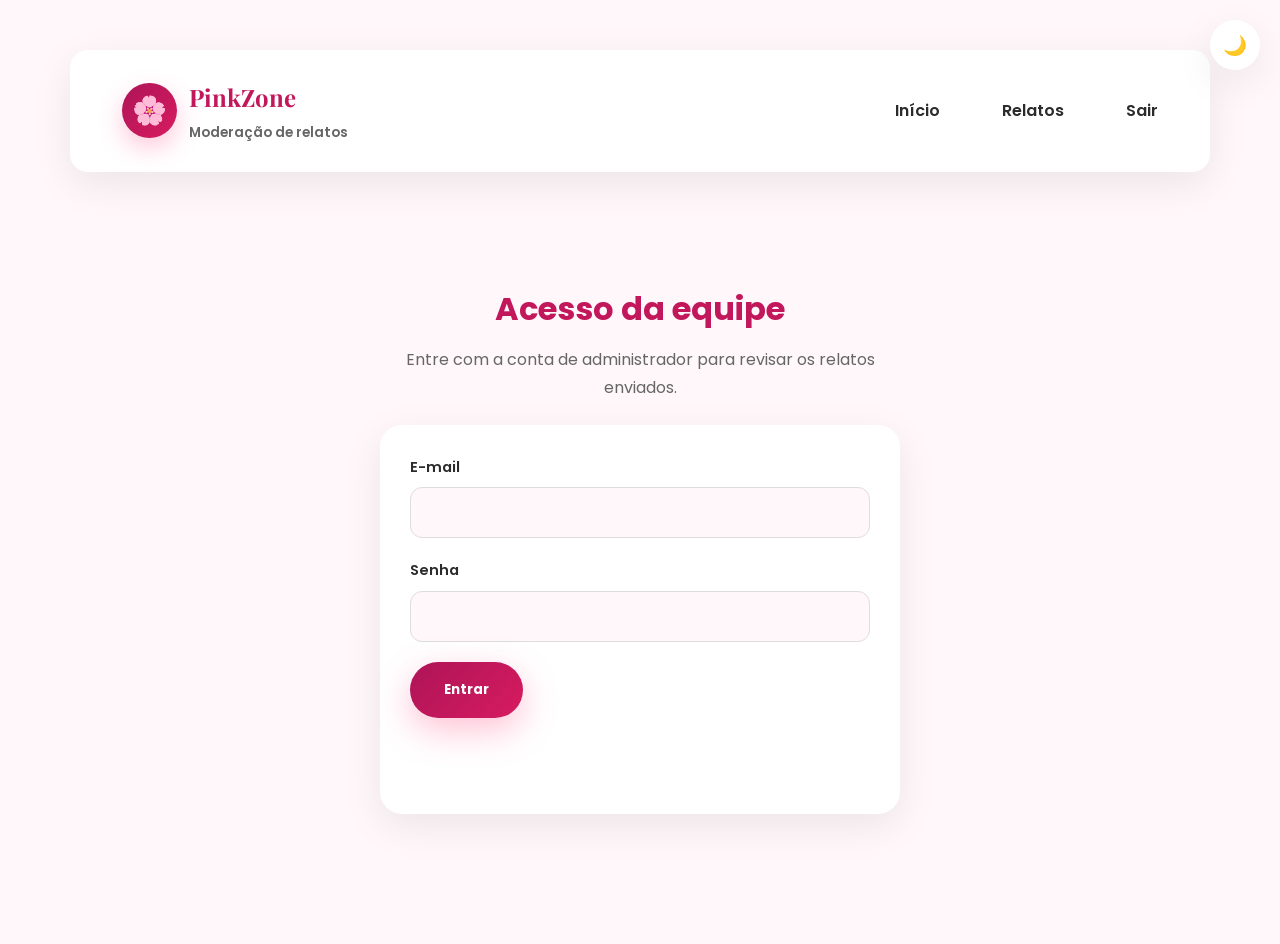
==== commit 012472b2: "Padronizar logo das paginas relatos e admin com link para o inicio" ====
--- a/admin.html
+++ b/admin.html
@@ -31,9 +31,9 @@
 
 <nav>
 
-<div class="logo">
+<a href="testepz.html" class="logo" aria-label="PinkZone - ir para a página inicial">
 
-<span class="logo-icon">PZ</span>
+<span class="logo-icon">🌸</span>
 
 <div class="logo-text">
 
@@ -43,7 +43,7 @@
 
 </div>
 
-</div>
+</a>
 
 <ul>
 
--- a/testepz.css
+++ b/testepz.css
@@ -17,6 +17,17 @@
     --rosa-claro:#ffe4ec;
     --rosa-escuro:#c2185b;
 
+    /* Texto rosa com contraste validado (WCAG AA) */
+    --rosa-texto:#c2185b;
+
+    /* Estados de feedback */
+    --sucesso:#2e7d32;
+    --sucesso-fundo:#e8f5e9;
+    --erro:#c62828;
+    --erro-fundo:#ffebee;
+    --neutro-fundo:#eeeeee;
+    --neutro-texto:#666666;
+
     --roxo:#7b2cbf;
 
     --branco:#ffffff;
@@ -27,13 +38,16 @@
 
     --background:#fff7fa;
 
-    --gradiente:linear-gradient(135deg,#ff4f87,#ff79a8);
+    /* Gradiente com contraste seguro para texto branco */
+    --gradiente:linear-gradient(135deg,#ad1457,#d81b60);
 
     --sombra:0 12px 40px rgba(0,0,0,.08);
 
     --radius:22px;
 
     --transition:.35s ease;
+
+    color-scheme:light;
 
 }
 
@@ -52,12 +66,22 @@
 
 font-family:"Poppins",sans-serif;
 
+accent-color:var(--rosa-texto);
+
 }
 
 
 html{
 
 scroll-behavior:smooth;
+
+}
+
+:focus-visible{
+
+outline:3px solid var(--rosa-texto);
+
+outline-offset:3px;
 
 }
 
@@ -251,7 +275,7 @@
 
     height:3px;
 
-    background:var(--rosa);
+    background:var(--gradiente);
 
     border-radius:50px;
 
@@ -333,7 +357,7 @@
 
 .hero-text h1 span{
 
-color:var(--rosa);
+color:var(--rosa-texto);
 
 }
 
@@ -423,6 +447,8 @@
 
 background:white;
 
+color:var(--texto);
+
 padding:18px 34px;
 
 border-radius:50px;
@@ -569,7 +595,7 @@
 
 font-size:2.8rem;
 
-color:var(--rosa);
+color:var(--rosa-texto);
 
 margin-bottom:10px;
 
@@ -788,7 +814,7 @@
 
 .card.destaque{
 
-    background:linear-gradient(135deg,#ff4f87,#ff79a8);
+    background:var(--gradiente);
 
     color:white;
 
@@ -816,7 +842,7 @@
 
 body.dark-theme .card.destaque{
 
-    background:linear-gradient(135deg,#ff4f87,#c2185b);
+    background:var(--gradiente);
 
 }
 
@@ -895,6 +921,13 @@
 background:#fff4f8;
 
 transform:translateY(-5px);
+
+}
+
+/* Este botão tem fundo claro nos dois temas */
+body.dark-theme .cta .btn-primary{
+
+color:#c2185b;
 
 }
 
@@ -1017,7 +1050,7 @@
 
 .footer-links a:hover{
 
-color:var(--rosa);
+color:var(--rosa-texto);
 
 padding-left:8px;
 
@@ -1078,6 +1111,12 @@
 
 }
 
+body.dark-theme .dark-mode-toggle{
+
+background:#2a2a2a;
+
+}
+
 body.dark-theme{
 
 --background:#121212;
@@ -1090,6 +1129,26 @@
 
 --rosa-claro:#2a1d22;
 
+/* Texto rosa legível sobre fundos escuros */
+--rosa-escuro:#ff9dbd;
+
+--rosa-texto:#ff79a8;
+
+/* Estados de feedback no tema escuro */
+--sucesso:#81c784;
+
+--sucesso-fundo:#1b3324;
+
+--erro:#ff8a80;
+
+--erro-fundo:#3a1f24;
+
+--neutro-fundo:#2a2a2a;
+
+--neutro-texto:#d5d5d5;
+
+color-scheme:dark;
+
 }
 
 body.dark-theme nav,
@@ -1125,6 +1184,16 @@
 color:white;
 
 border-color:#333;
+
+}
+
+body.dark-theme #pesquisaApoio{
+
+background:#1d1d1d;
+
+color:#f2f2f2;
+
+border-color:#3a2b33;
 
 }
 body.dark-theme{
@@ -1491,7 +1560,11 @@
 
     padding:18px 25px;
 
-    border:none;
+    border:1px solid transparent;
+
+    background:white;
+
+    color:var(--texto);
 
     border-radius:50px;
 
@@ -2089,11 +2162,6 @@
 
 }
 
-body.dark-theme #resultadoQuiz{
-
-    background:#2b2b2b;
-
-}
 #resultadoQuiz{
 
     display:none;
@@ -2106,12 +2174,55 @@
 
     background:var(--rosa-claro);
 
-    border-left:8px solid var(--rosa);
+    color:var(--texto);
+
+    border-left:8px solid var(--rosa-texto);
 
     animation:fadeUp .5s ease;
 
 }
 
+#resultadoQuiz h3{
+
+    color:var(--rosa-texto);
+
+    margin-bottom:8px;
+
+}
+
+/* Cartões de comparação com fundos próprios (tema claro e escuro) */
+.comparacao-grid .saudavel{
+
+    background:#ecfff2;
+
+    border-left:8px solid #2e7d32;
+
+}
+
+.comparacao-grid .abusiva{
+
+    background:#fff0f2;
+
+    border-left:8px solid #c2185b;
+
+}
+
+body.dark-theme .comparacao-grid .saudavel{
+
+    background:#182a20;
+
+    border-left-color:#81c784;
+
+}
+
+body.dark-theme .comparacao-grid .abusiva{
+
+    background:#2c1c22;
+
+    border-left-color:#ff8a80;
+
+}
+
 /* ===== MODAL DE AJUDA ===== */
 
 .modal-ajuda{
@@ -2250,7 +2361,7 @@
 
 .opcao-ajuda small{
 
-    color:#666;
+    color:var(--cinza);
 
 }
 
@@ -2306,7 +2417,7 @@
 .menu-contatos:hover,
 .menu-contatos[aria-expanded="true"]{
 
-    background:var(--rosa);
+    background:var(--gradiente);
     color:white;
     transform:translateY(-2px);
 
@@ -2487,7 +2598,7 @@
 
 .contato-seta{
 
-    color:var(--rosa);
+    color:var(--rosa-texto);
     font-size:1.4rem;
     line-height:1;
     transition:transform .2s;
@@ -2520,7 +2631,7 @@
     flex:1;
     min-width:110px;
     text-align:center;
-    background:#25d366;
+    background:#1b7f45;
     color:white;
     padding:9px 12px;
     border-radius:10px;
@@ -2532,7 +2643,7 @@
 
 .contato-whatsapp:hover{
 
-    background:#1eb457;
+    background:#146435;
     color:white;
 
 }
@@ -2560,7 +2671,7 @@
 
 .contato-editar:hover{
 
-    background:var(--rosa);
+    background:var(--gradiente);
     color:white;
 
 }
@@ -2612,7 +2723,7 @@
 
 .contatos-adicionar:hover{
 
-    background:var(--rosa);
+    background:var(--gradiente);
     color:white;
     border-style:solid;
 
@@ -2661,14 +2772,20 @@
 
 .contatos-form input::placeholder{
 
-    color:#b9a6ad;
+    color:#8a6f7a;
+
+}
+
+body.dark-theme .contatos-form input::placeholder{
+
+    color:#a8919b;
 
 }
 
 .contatos-erro{
 
     min-height:1em;
-    color:#c62828;
+    color:var(--erro);
     font-size:.72rem;
     line-height:1.35;
 
@@ -2736,6 +2853,10 @@
 
 }
 
+.contatos-status.ok{ color:var(--sucesso); }
+
+.contatos-status.erro{ color:var(--erro); }
+
 /* TEMA ESCURO */
 
 body.dark-theme .menu-contatos{
@@ -2749,7 +2870,7 @@
 body.dark-theme .menu-contatos:hover,
 body.dark-theme .menu-contatos[aria-expanded="true"]{
 
-    background:var(--rosa);
+    background:var(--gradiente);
     color:white;
 
 }
@@ -2821,7 +2942,7 @@
 
 body.dark-theme .contato-editar:hover{
 
-    background:var(--rosa);
+    background:var(--gradiente);
     color:white;
 
 }
@@ -2856,7 +2977,7 @@
 
 body.dark-theme .contatos-adicionar:hover{
 
-    background:var(--rosa);
+    background:var(--gradiente);
     color:white;
 
 }
@@ -3262,7 +3383,7 @@
 
     .tema-mobile:hover{
 
-        background:var(--rosa);
+        background:var(--gradiente);
         color:white;
 
     }
@@ -3311,7 +3432,7 @@
 
     body.dark-theme .tema-mobile:hover{
 
-        background:var(--rosa);
+        background:var(--gradiente);
         color:white;
 
     }
@@ -3840,13 +3961,13 @@
 }
 .entrada-bloco h3{
     font-size:1rem;
-    color:#c2185b;
+    color:var(--rosa-texto);
     margin-bottom:8px;
 }
 .entrada-bloco ol, .entrada-bloco ul{
     padding-left:18px;
     margin:0;
-    color:#444;
+    color:var(--texto);
     font-size:.95rem;
 }
 .entrada-bloco li{
@@ -3867,7 +3988,7 @@
 .entrada-lembrete{
     margin-top:14px;
     font-size:.85rem;
-    color:#666;
+    color:var(--cinza);
     text-align:center;
 }
 body.dark-theme .entrada-bloco{
@@ -3959,9 +4080,9 @@
 .relato-form .btn-primary:disabled,
 .admin-acoes button:disabled{ opacity:.6; cursor:not-allowed; }
 .relato-status{ min-height:1.5em; font-size:.92rem; color:var(--cinza); }
-.relato-status.sucesso{ color:#2e7d32; }
-.relato-status.erro{ color:#c62828; }
-.relato-status.info{ color:var(--rosa-escuro); }
+.relato-status.sucesso{ color:var(--sucesso); }
+.relato-status.erro{ color:var(--erro); }
+.relato-status.info{ color:var(--rosa-texto); }
 .relatos-lista{ display:grid; gap:22px; }
 .relato-card{
     background:var(--branco);
@@ -4005,8 +4126,8 @@
     font-weight:600;
 }
 .btn-perigo:hover{ background:#c62828; color:#fff; }
-.status-publicado{ background:#e8f5e9; color:#2e7d32; }
-.status-arquivado{ background:#eee; color:#666; }
+.status-publicado{ background:var(--sucesso-fundo); color:var(--sucesso); }
+.status-arquivado{ background:var(--neutro-fundo); color:var(--neutro-texto); }
 body.dark-theme .relato-aviso p,
 body.dark-theme .relato-intro{ color:#bbb; }
 body.dark-theme .relato-card,
@@ -4023,4 +4144,18 @@
     .relato-linha{ grid-template-columns:1fr; }
     .relato-form{ padding:22px; }
     .relato-card{ padding:20px; }
+}
+
+/* Respeita a preferência por menos movimento e mantém o conteúdo visível */
+@media (prefers-reduced-motion: reduce){
+    *,*::before,*::after{
+        animation-duration:.01ms !important;
+        animation-iteration-count:1 !important;
+        transition-duration:.01ms !important;
+        scroll-behavior:auto !important;
+    }
+    .card,.stat,.hero-text,.hero-image,.about-text,.cta{
+        opacity:1 !important;
+        transform:none !important;
+    }
 }
